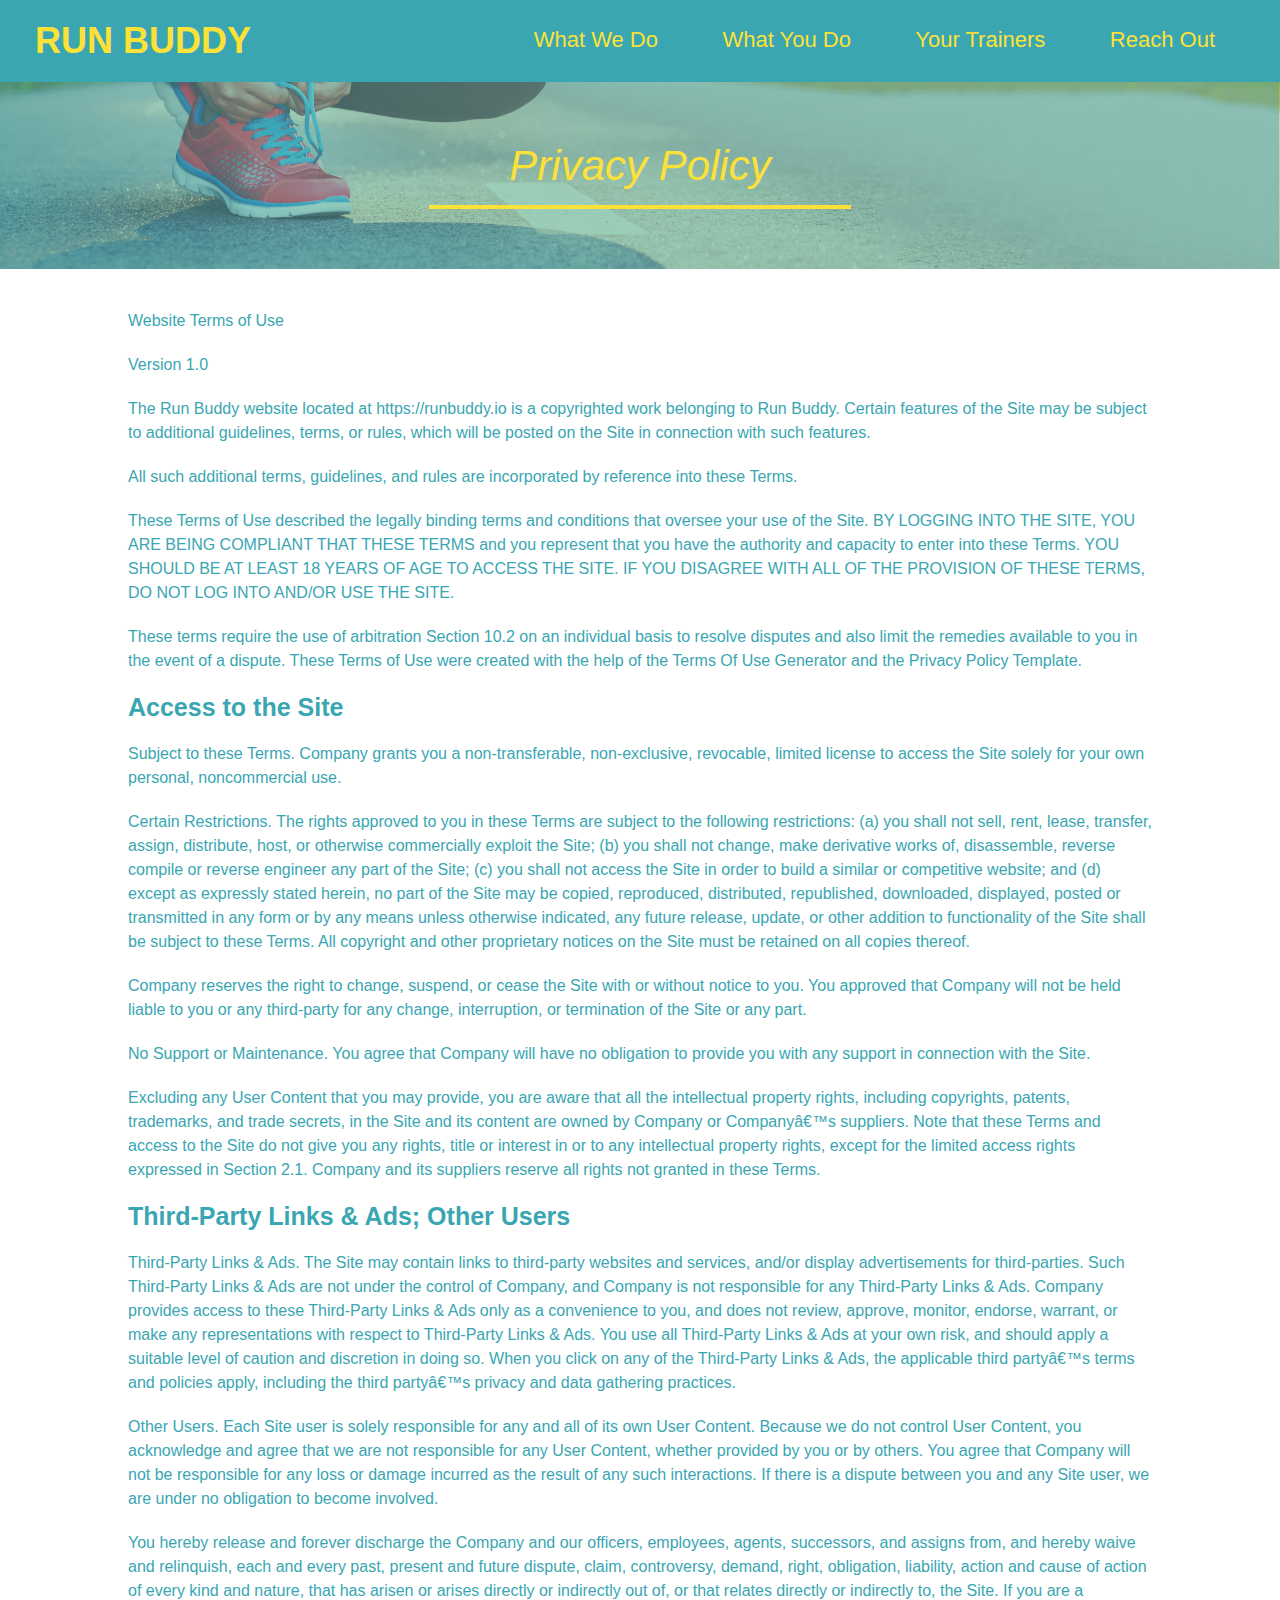
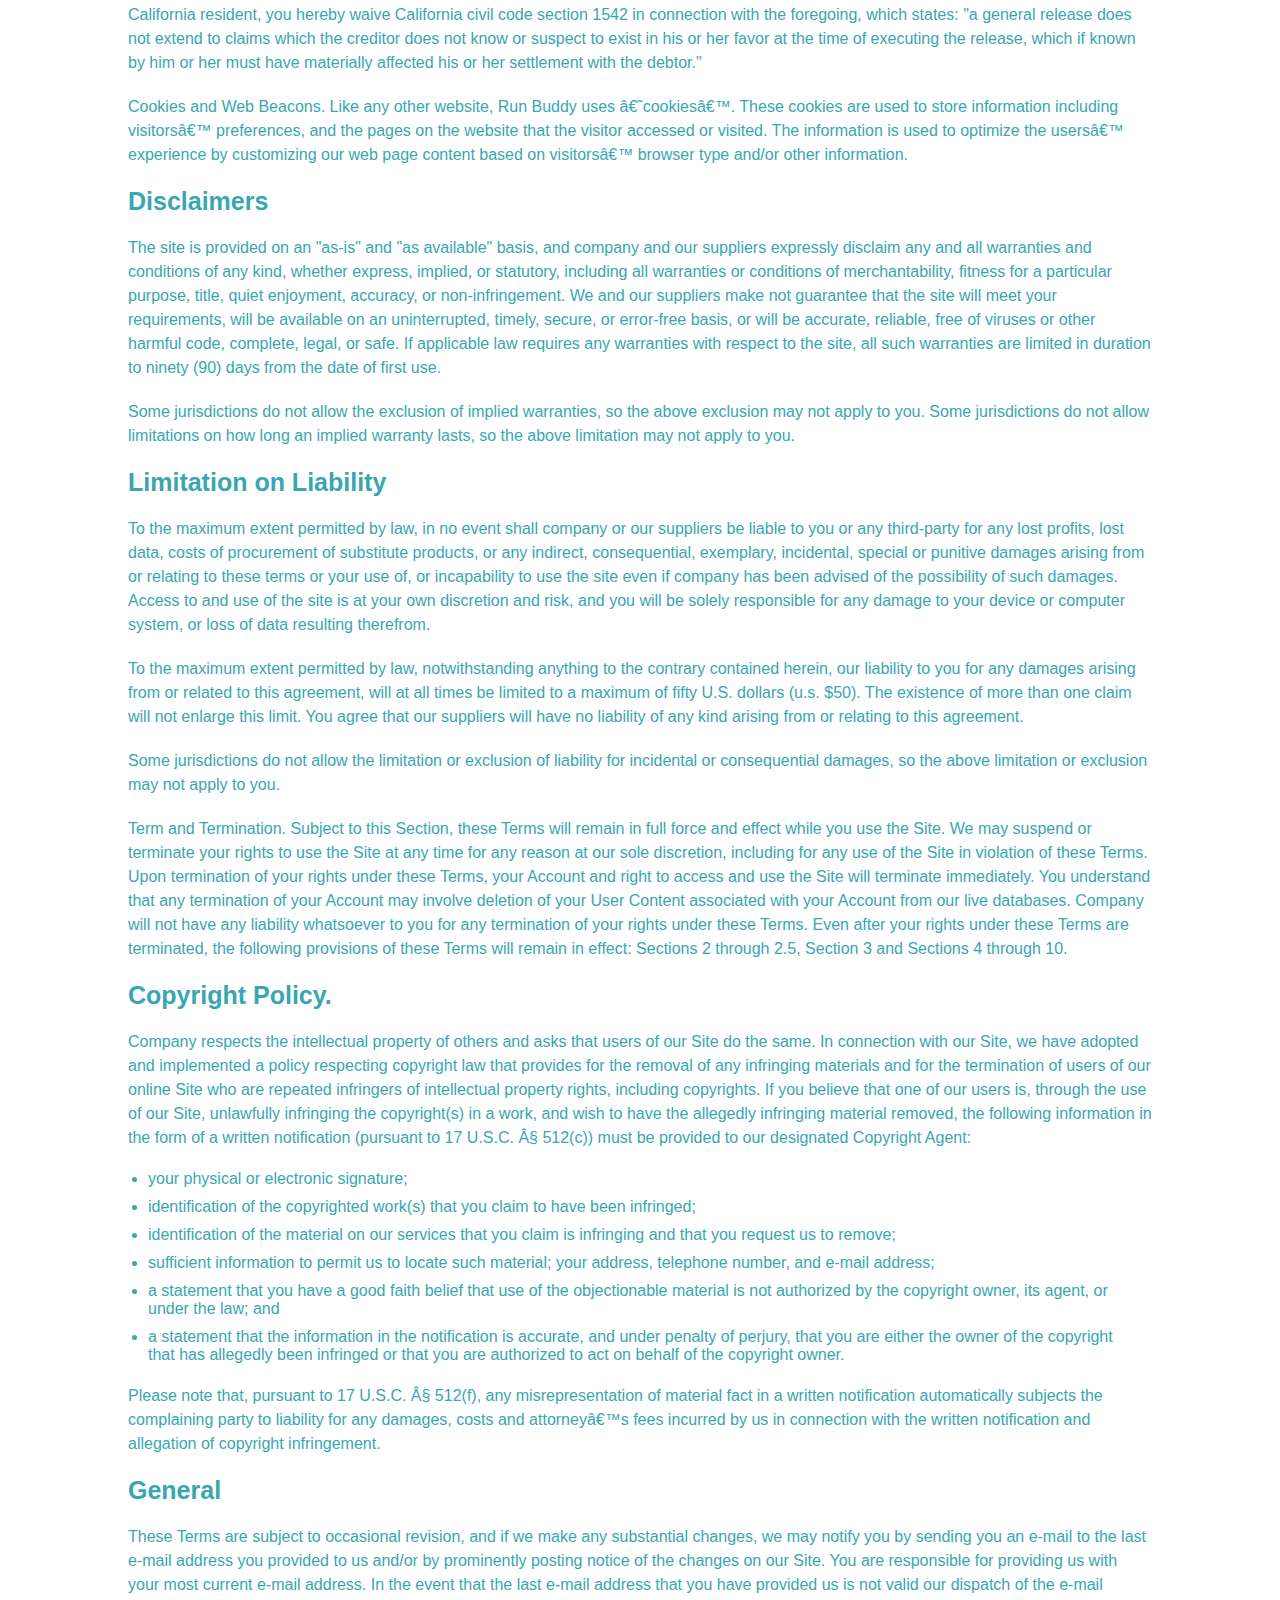
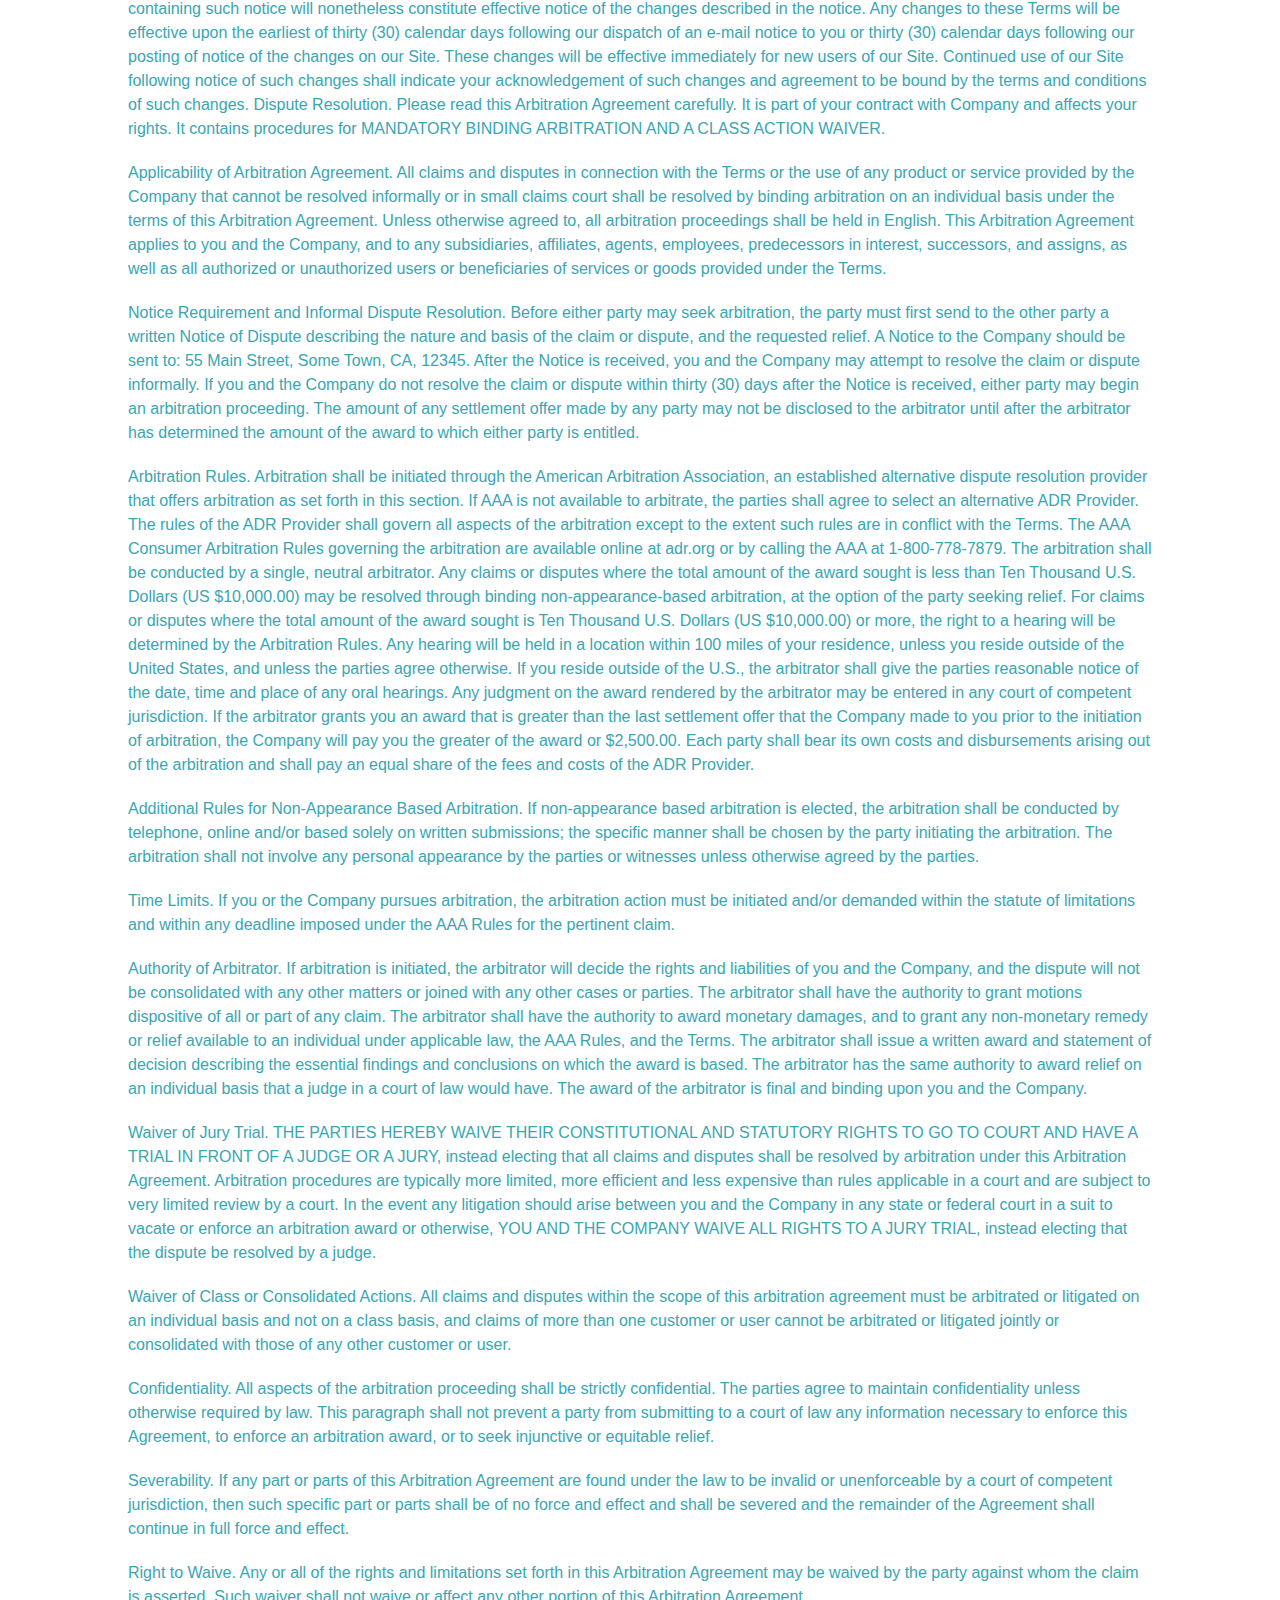
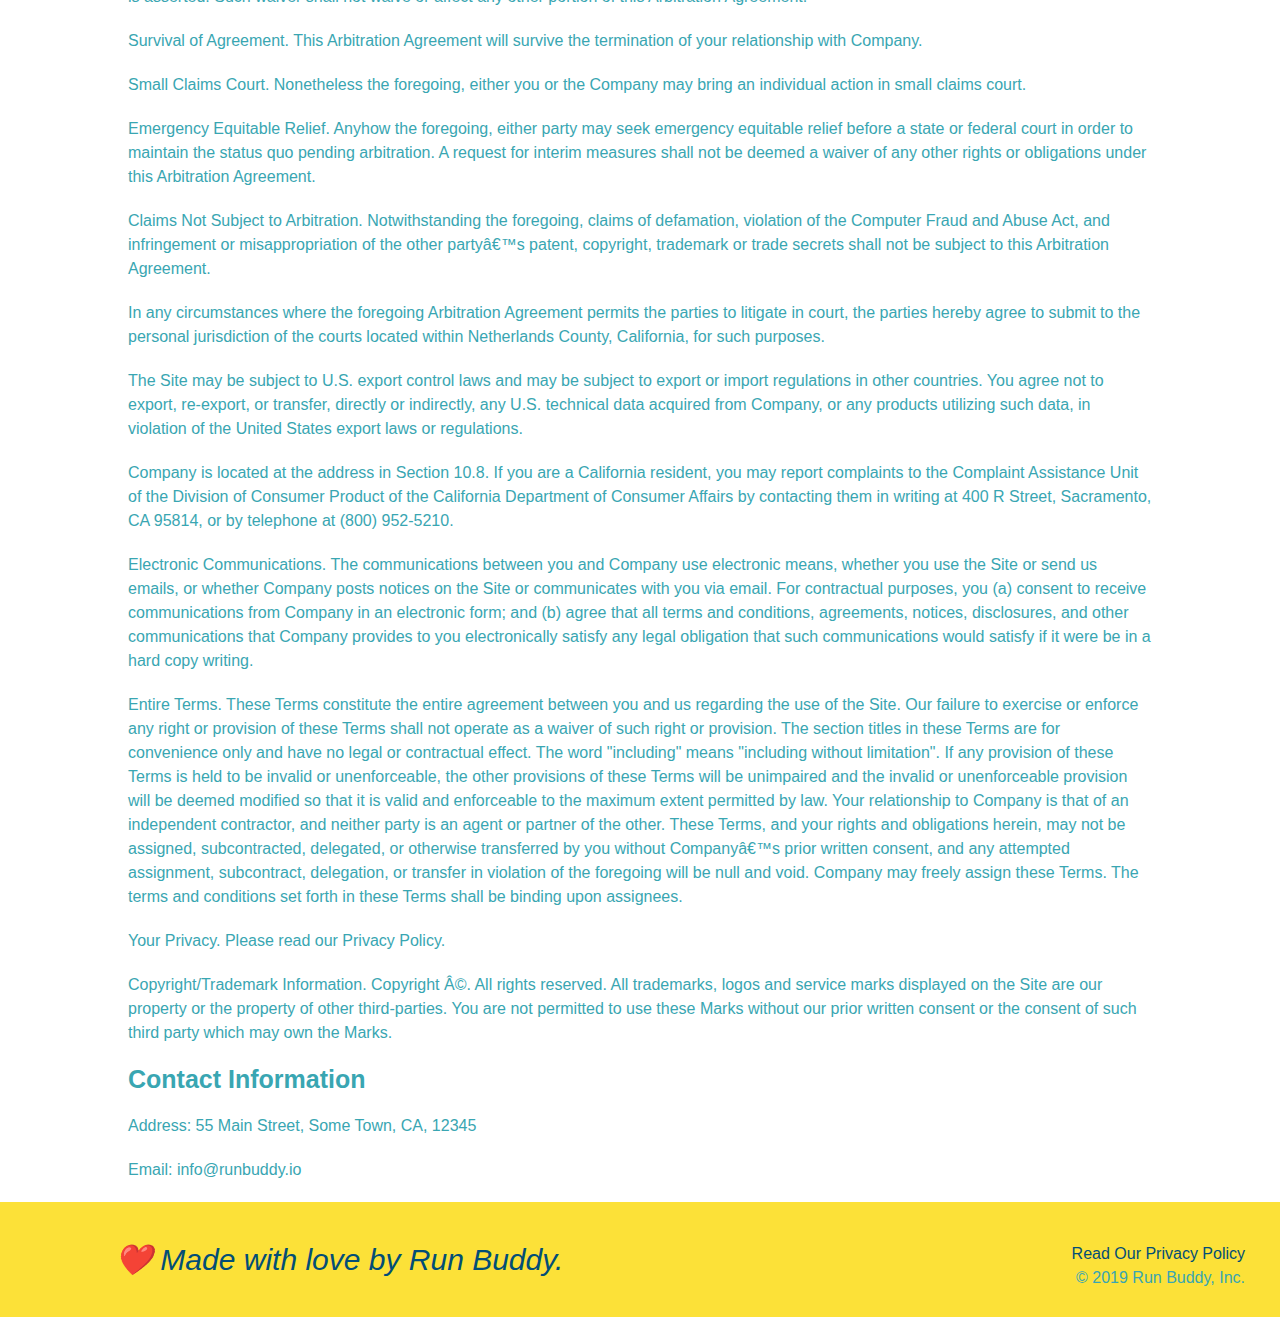
==== privacy-policy.html @ 4a65456a "privacy policy" ====
<!DOCTYPE html>
<html lang="en">
<head>
    <meta charset="UTF-8" />
    <title>Privacy Policy - Run Buddy</title>
    <link rel="stylesheet" href="./assets/css/style.css" />
    <link rel="stylesheet" href="./assets/css/secondary-style.css" />
</head>
<body>
<header>
    <h1>RUN BUDDY</h1>
    <nav>
        <!-- Unordered list element -->
        <ul>
            <!-- List item element-->
            <li>
                <!-- Anchor element -->
                <a href="./index.html#what-we-do">What We Do</a>
            </li>
            <li>
                <a href="./index.html#what-you-do">What You Do</a>
            </li>
            <li>
                <a href="./index.html#your-trainers">Your Trainers</a>
            </li>
            <li>
                <a href="./index.html#reach-out">Reach Out</a>
            </li>
        </ul>
    </nav>
</header>
<section class="hero">
    <h2 class="page-title">
        Privacy Policy
    </h2>
</section>
<article class="secondary-content">
    <p>
        Website Terms of Use
    </p>

    <p>
        Version 1.0
    </p>

    <p>
        The Run Buddy website located at https://runbuddy.io is a copyrighted work belonging to Run Buddy. Certain
        features of the Site may be subject to additional guidelines, terms, or rules, which will be posted on the Site
        in connection with such features.
    </p>

    <p>
        All such additional terms, guidelines, and rules are incorporated by reference into these Terms.
    </p>

    <p>
        These Terms of Use described the legally binding terms and conditions that oversee your use of the Site. BY
        LOGGING INTO THE SITE, YOU ARE BEING COMPLIANT THAT THESE TERMS and you represent that you have the authority
        and capacity to enter into these Terms. YOU SHOULD BE AT LEAST 18 YEARS OF AGE TO ACCESS THE SITE. IF YOU
        DISAGREE WITH ALL OF THE PROVISION OF THESE TERMS, DO NOT LOG INTO AND/OR USE THE SITE.
    </p>

    <p>
        These terms require the use of arbitration Section 10.2 on an individual basis to resolve disputes and also
        limit the remedies available to you in the event of a dispute. These Terms of Use were created with the help of
        the Terms Of Use Generator and the Privacy Policy Template.
    </p>

    <h3>
        Access to the Site
    </h3>

    <p>
        Subject to these Terms. Company grants you a non-transferable, non-exclusive, revocable, limited license to
        access the Site solely for your own personal, noncommercial use.
    </p>

    <p>
        Certain Restrictions. The rights approved to you in these Terms are subject to the following restrictions: (a)
        you shall not sell, rent, lease, transfer, assign, distribute, host, or otherwise commercially exploit the Site;
        (b) you shall not change, make derivative works of, disassemble, reverse compile or reverse engineer any part of
        the Site; (c) you shall not access the Site in order to build a similar or competitive website; and (d) except
        as expressly stated herein, no part of the Site may be copied, reproduced, distributed, republished, downloaded,
        displayed, posted or transmitted in any form or by any means unless otherwise indicated, any future release,
        update, or other addition to functionality of the Site shall be subject to these Terms. All copyright and other
        proprietary notices on the Site must be retained on all copies thereof.
    </p>

    <p>
        Company reserves the right to change, suspend, or cease the Site with or without notice to you. You approved
        that Company will not be held liable to you or any third-party for any change, interruption, or termination of
        the Site or any part.
    </p>

    <p>
        No Support or Maintenance. You agree that Company will have no obligation to provide you with any support in
        connection with the Site.
    </p>

    <p>
        Excluding any User Content that you may provide, you are aware that all the intellectual property rights,
        including copyrights, patents, trademarks, and trade secrets, in the Site and its content are owned by Company
        or Companyâ€™s suppliers. Note that these Terms and access to the Site do not give you any rights, title or
        interest in or to any intellectual property rights, except for the limited access rights expressed in Section
        2.1. Company and its suppliers reserve all rights not granted in these Terms.
    </p>

    <h3>
        Third-Party Links & Ads; Other Users
    </h3>

    <p>
        Third-Party Links & Ads. The Site may contain links to third-party websites and services, and/or display
        advertisements for third-parties. Such Third-Party Links & Ads are not under the control of Company, and Company
        is not responsible for any Third-Party Links & Ads. Company provides access to these Third-Party Links & Ads
        only as a convenience to you, and does not review, approve, monitor, endorse, warrant, or make any
        representations with respect to Third-Party Links & Ads. You use all Third-Party Links & Ads at your own risk,
        and should apply a suitable level of caution and discretion in doing so. When you click on any of the
        Third-Party Links & Ads, the applicable third partyâ€™s terms and policies apply, including the third partyâ€™s
        privacy and data gathering practices.
    </p>

    <p>
        Other Users. Each Site user is solely responsible for any and all of its own User Content. Because we do not
        control User Content, you acknowledge and agree that we are not responsible for any User Content, whether
        provided by you or by others. You agree that Company will not be responsible for any loss or damage incurred as
        the result of any such interactions. If there is a dispute between you and any Site user, we are under no
        obligation to become involved.
    </p>

    <p>
        You hereby release and forever discharge the Company and our officers, employees, agents, successors, and
        assigns from, and hereby waive and relinquish, each and every past, present and future dispute, claim,
        controversy, demand, right, obligation, liability, action and cause of action of every kind and nature, that has
        arisen or arises directly or indirectly out of, or that relates directly or indirectly to, the Site. If you are
        a California resident, you hereby waive California civil code section 1542 in connection with the foregoing,
        which states: "a general release does not extend to claims which the creditor does not know or suspect to exist
        in his or her favor at the time of executing the release, which if known by him or her must have materially
        affected his or her settlement with the debtor."
    </p>

    <p>
        Cookies and Web Beacons. Like any other website, Run Buddy uses â€˜cookiesâ€™. These cookies are used to store
        information including visitorsâ€™ preferences, and the pages on the website that the visitor accessed or visited.
        The information is used to optimize the usersâ€™ experience by customizing our web page content based on visitorsâ€™
        browser type and/or other information.
    </p>

    <h3>
        Disclaimers
    </h3>

    <p>
        The site is provided on an "as-is" and "as available" basis, and company and our suppliers expressly disclaim
        any and all warranties and conditions of any kind, whether express, implied, or statutory, including all
        warranties or conditions of merchantability, fitness for a particular purpose, title, quiet enjoyment, accuracy,
        or non-infringement. We and our suppliers make not guarantee that the site will meet your requirements, will be
        available on an uninterrupted, timely, secure, or error-free basis, or will be accurate, reliable, free of
        viruses or other harmful code, complete, legal, or safe. If applicable law requires any warranties with respect
        to the site, all such warranties are limited in duration to ninety (90) days from the date of first use.
    </p>

    <p>
        Some jurisdictions do not allow the exclusion of implied warranties, so the above exclusion may not apply to
        you. Some jurisdictions do not allow limitations on how long an implied warranty lasts, so the above limitation
        may not apply to you.
    </p>

    <h3>
        Limitation on Liability
    </h3>

    <p>
        To the maximum extent permitted by law, in no event shall company or our suppliers be liable to you or any
        third-party for any lost profits, lost data, costs of procurement of substitute products, or any indirect,
        consequential, exemplary, incidental, special or punitive damages arising from or relating to these terms or
        your use of, or incapability to use the site even if company has been advised of the possibility of such
        damages. Access to and use of the site is at your own discretion and risk, and you will be solely responsible
        for any damage to your device or computer system, or loss of data resulting therefrom.
    </p>

    <p>
        To the maximum extent permitted by law, notwithstanding anything to the contrary contained herein, our liability
        to you for any damages arising from or related to this agreement, will at all times be limited to a maximum of
        fifty U.S. dollars (u.s. $50). The existence of more than one claim will not enlarge this limit. You agree that
        our suppliers will have no liability of any kind arising from or relating to this agreement.
    </p>

    <p>
        Some jurisdictions do not allow the limitation or exclusion of liability for incidental or consequential
        damages, so the above limitation or exclusion may not apply to you.
    </p>

    <p>
        Term and Termination. Subject to this Section, these Terms will remain in full force and effect while you use
        the Site. We may suspend or terminate your rights to use the Site at any time for any reason at our sole
        discretion, including for any use of the Site in violation of these Terms. Upon termination of your rights under
        these Terms, your Account and right to access and use the Site will terminate immediately. You understand that
        any termination of your Account may involve deletion of your User Content associated with your Account from our
        live databases. Company will not have any liability whatsoever to you for any termination of your rights under
        these Terms. Even after your rights under these Terms are terminated, the following provisions of these Terms
        will remain in effect: Sections 2 through 2.5, Section 3 and Sections 4 through 10.
    </p>

    <h3>
        Copyright Policy.
    </h3>

    <p>
        Company respects the intellectual property of others and asks that users of our Site do the same. In connection
        with our Site, we have adopted and implemented a policy respecting copyright law that provides for the removal
        of any infringing materials and for the termination of users of our online Site who are repeated infringers of
        intellectual property rights, including copyrights. If you believe that one of our users is, through the use of
        our Site, unlawfully infringing the copyright(s) in a work, and wish to have the allegedly infringing material
        removed, the following information in the form of a written notification (pursuant to 17 U.S.C. Â§ 512(c)) must
        be provided to our designated Copyright Agent:
    </p>

    <ul>
        <li>
            your physical or electronic signature;
        </li>
        <li>
            identification of the copyrighted work(s) that you claim to have been infringed;
        </li>
        <li>
            identification of the material on our services that you claim is infringing and that you request us to remove;
        </li>
        <li>
            sufficient information to permit us to locate such material; your address, telephone number, and e-mail
            address;
        </li>
        <li>
            a statement that you have a good faith belief that use of the objectionable material is not authorized by the
            copyright owner, its agent, or under the law; and
        </li>
        <li>
            a statement that the information in the notification is accurate, and under penalty of perjury, that you are
            either the owner of the copyright that has allegedly been infringed or that you are authorized to act on
            behalf of the copyright owner.
        </li>
    </ul>

    <p>
        Please note that, pursuant to 17 U.S.C. Â§ 512(f), any misrepresentation of material fact in a written
        notification automatically subjects the complaining party to liability for any damages, costs and attorneyâ€™s
        fees incurred by us in connection with the written notification and allegation of copyright infringement.
    </p>

    <h3>
        General
    </h3>

    <p>
        These Terms are subject to occasional revision, and if we make any substantial changes, we may notify you by
        sending you an e-mail to the last e-mail address you provided to us and/or by prominently posting notice of the
        changes on our Site. You are responsible for providing us with your most current e-mail address. In the event
        that the last e-mail address that you have provided us is not valid our dispatch of the e-mail containing such
        notice will nonetheless constitute effective notice of the changes described in the notice. Any changes to these
        Terms will be effective upon the earliest of thirty (30) calendar days following our dispatch of an e-mail
        notice to you or thirty (30) calendar days following our posting of notice of the changes on our Site. These
        changes will be effective immediately for new users of our Site. Continued use of our Site following notice of
        such changes shall indicate your acknowledgement of such changes and agreement to be bound by the terms and
        conditions of such changes. Dispute Resolution. Please read this Arbitration Agreement carefully. It is part of
        your contract with Company and affects your rights. It contains procedures for MANDATORY BINDING ARBITRATION AND
        A CLASS ACTION WAIVER.
    </p>

    <p>
        Applicability of Arbitration Agreement. All claims and disputes in connection with the Terms or the use of any
        product or service provided by the Company that cannot be resolved informally or in small claims court shall be
        resolved by binding arbitration on an individual basis under the terms of this Arbitration Agreement. Unless
        otherwise agreed to, all arbitration proceedings shall be held in English. This Arbitration Agreement applies to
        you and the Company, and to any subsidiaries, affiliates, agents, employees, predecessors in interest,
        successors, and assigns, as well as all authorized or unauthorized users or beneficiaries of services or goods
        provided under the Terms.
    </p>

    <p>
        Notice Requirement and Informal Dispute Resolution. Before either party may seek arbitration, the party must
        first send to the other party a written Notice of Dispute describing the nature and basis of the claim or
        dispute, and the requested relief. A Notice to the Company should be sent to: 55 Main Street, Some Town, CA,
        12345. After the Notice is received, you and the Company may attempt to resolve the claim or dispute informally.
        If you and the Company do not resolve the claim or dispute within thirty (30) days after the Notice is received,
        either party may begin an arbitration proceeding. The amount of any settlement offer made by any party may not
        be disclosed to the arbitrator until after the arbitrator has determined the amount of the award to which either
        party is entitled.
    </p>

    <p>
        Arbitration Rules. Arbitration shall be initiated through the American Arbitration Association, an established
        alternative dispute resolution provider that offers arbitration as set forth in this section. If AAA is not
        available to arbitrate, the parties shall agree to select an alternative ADR Provider. The rules of the ADR
        Provider shall govern all aspects of the arbitration except to the extent such rules are in conflict with the
        Terms. The AAA Consumer Arbitration Rules governing the arbitration are available online at adr.org or by
        calling the AAA at 1-800-778-7879. The arbitration shall be conducted by a single, neutral arbitrator. Any
        claims or disputes where the total amount of the award sought is less than Ten Thousand U.S. Dollars (US
        $10,000.00) may be resolved through binding non-appearance-based arbitration, at the option of the party seeking
        relief. For claims or disputes where the total amount of the award sought is Ten Thousand U.S. Dollars (US
        $10,000.00) or more, the right to a hearing will be determined by the Arbitration Rules. Any hearing will be
        held in a location within 100 miles of your residence, unless you reside outside of the United States, and
        unless the parties agree otherwise. If you reside outside of the U.S., the arbitrator shall give the parties
        reasonable notice of the date, time and place of any oral hearings. Any judgment on the award rendered by the
        arbitrator may be entered in any court of competent jurisdiction. If the arbitrator grants you an award that is
        greater than the last settlement offer that the Company made to you prior to the initiation of arbitration, the
        Company will pay you the greater of the award or $2,500.00. Each party shall bear its own costs and
        disbursements arising out of the arbitration and shall pay an equal share of the fees and costs of the ADR
        Provider.
    </p>

    <p>
        Additional Rules for Non-Appearance Based Arbitration. If non-appearance based arbitration is elected, the
        arbitration shall be conducted by telephone, online and/or based solely on written submissions; the specific
        manner shall be chosen by the party initiating the arbitration. The arbitration shall not involve any personal
        appearance by the parties or witnesses unless otherwise agreed by the parties.
    </p>

    <p>
        Time Limits. If you or the Company pursues arbitration, the arbitration action must be initiated and/or demanded
        within the statute of limitations and within any deadline imposed under the AAA Rules for the pertinent claim.
    </p>

    <p>
        Authority of Arbitrator. If arbitration is initiated, the arbitrator will decide the rights and liabilities of
        you and the Company, and the dispute will not be consolidated with any other matters or joined with any other
        cases or parties. The arbitrator shall have the authority to grant motions dispositive of all or part of any
        claim. The arbitrator shall have the authority to award monetary damages, and to grant any non-monetary remedy
        or relief available to an individual under applicable law, the AAA Rules, and the Terms. The arbitrator shall
        issue a written award and statement of decision describing the essential findings and conclusions on which the
        award is based. The arbitrator has the same authority to award relief on an individual basis that a judge in a
        court of law would have. The award of the arbitrator is final and binding upon you and the Company.
    </p>

    <p>
        Waiver of Jury Trial. THE PARTIES HEREBY WAIVE THEIR CONSTITUTIONAL AND STATUTORY RIGHTS TO GO TO COURT AND HAVE
        A TRIAL IN FRONT OF A JUDGE OR A JURY, instead electing that all claims and disputes shall be resolved by
        arbitration under this Arbitration Agreement. Arbitration procedures are typically more limited, more efficient
        and less expensive than rules applicable in a court and are subject to very limited review by a court. In the
        event any litigation should arise between you and the Company in any state or federal court in a suit to vacate
        or enforce an arbitration award or otherwise, YOU AND THE COMPANY WAIVE ALL RIGHTS TO A JURY TRIAL, instead
        electing that the dispute be resolved by a judge.
    </p>

    <p>
        Waiver of Class or Consolidated Actions. All claims and disputes within the scope of this arbitration agreement
        must be arbitrated or litigated on an individual basis and not on a class basis, and claims of more than one
        customer or user cannot be arbitrated or litigated jointly or consolidated with those of any other customer or
        user.
    </p>

    <p>
        Confidentiality. All aspects of the arbitration proceeding shall be strictly confidential. The parties agree to
        maintain confidentiality unless otherwise required by law. This paragraph shall not prevent a party from
        submitting to a court of law any information necessary to enforce this Agreement, to enforce an arbitration
        award, or to seek injunctive or equitable relief.
    </p>

    <p>
        Severability. If any part or parts of this Arbitration Agreement are found under the law to be invalid or
        unenforceable by a court of competent jurisdiction, then such specific part or parts shall be of no force and
        effect and shall be severed and the remainder of the Agreement shall continue in full force and effect.
    </p>

    <p>
        Right to Waive. Any or all of the rights and limitations set forth in this Arbitration Agreement may be waived
        by the party against whom the claim is asserted. Such waiver shall not waive or affect any other portion of this
        Arbitration Agreement.
    </p>

    <p>
        Survival of Agreement. This Arbitration Agreement will survive the termination of your relationship with
        Company.
    </p>

    <p>
        Small Claims Court. Nonetheless the foregoing, either you or the Company may bring an individual action in small
        claims court.
    </p>

    <p>
        Emergency Equitable Relief. Anyhow the foregoing, either party may seek emergency equitable relief before a
        state or federal court in order to maintain the status quo pending arbitration. A request for interim measures
        shall not be deemed a waiver of any other rights or obligations under this Arbitration Agreement.
    </p>

    <p>
        Claims Not Subject to Arbitration. Notwithstanding the foregoing, claims of defamation, violation of the
        Computer Fraud and Abuse Act, and infringement or misappropriation of the other partyâ€™s patent, copyright,
        trademark or trade secrets shall not be subject to this Arbitration Agreement.
    </p>

    <p>
        In any circumstances where the foregoing Arbitration Agreement permits the parties to litigate in court, the
        parties hereby agree to submit to the personal jurisdiction of the courts located within Netherlands County,
        California, for such purposes.
    </p>

    <p>
        The Site may be subject to U.S. export control laws and may be subject to export or import regulations in other
        countries. You agree not to export, re-export, or transfer, directly or indirectly, any U.S. technical data
        acquired from Company, or any products utilizing such data, in violation of the United States export laws or
        regulations.
    </p>

    <p>
        Company is located at the address in Section 10.8. If you are a California resident, you may report complaints
        to the Complaint Assistance Unit of the Division of Consumer Product of the California Department of Consumer
        Affairs by contacting them in writing at 400 R Street, Sacramento, CA 95814, or by telephone at (800) 952-5210.
    </p>

    <p>
        Electronic Communications. The communications between you and Company use electronic means, whether you use the
        Site or send us emails, or whether Company posts notices on the Site or communicates with you via email. For
        contractual purposes, you (a) consent to receive communications from Company in an electronic form; and (b)
        agree that all terms and conditions, agreements, notices, disclosures, and other communications that Company
        provides to you electronically satisfy any legal obligation that such communications would satisfy if it were be
        in a hard copy writing.
    </p>

    <p>
        Entire Terms. These Terms constitute the entire agreement between you and us regarding the use of the Site. Our
        failure to exercise or enforce any right or provision of these Terms shall not operate as a waiver of such right
        or provision. The section titles in these Terms are for convenience only and have no legal or contractual
        effect. The word "including" means "including without limitation". If any provision of these Terms is held to be
        invalid or unenforceable, the other provisions of these Terms will be unimpaired and the invalid or
        unenforceable provision will be deemed modified so that it is valid and enforceable to the maximum extent
        permitted by law. Your relationship to Company is that of an independent contractor, and neither party is an
        agent or partner of the other. These Terms, and your rights and obligations herein, may not be assigned,
        subcontracted, delegated, or otherwise transferred by you without Companyâ€™s prior written consent, and any
        attempted assignment, subcontract, delegation, or transfer in violation of the foregoing will be null and void.
        Company may freely assign these Terms. The terms and conditions set forth in these Terms shall be binding upon
        assignees.
    </p>

    <p>
        Your Privacy. Please read our Privacy Policy.
    </p>

    <p>
        Copyright/Trademark Information. Copyright Â©. All rights reserved. All trademarks, logos and service marks
        displayed on the Site are our property or the property of other third-parties. You are not permitted to use
        these Marks without our prior written consent or the consent of such third party which may own the Marks.
    </p>

    <h3>
        Contact Information
    </h3>

    <p>
        Address: 55 Main Street, Some Town, CA, 12345
    </p>

    <p>
        Email: info@runbuddy.io
    </p>

</article>
<footer>
    <h2>❤️ Made with love by Run Buddy.</h2>
    <div>
        <a>Read Our Privacy Policy</a><br />
        &copy; 2019 Run Buddy, Inc.
    </div>
</footer>
</body>
</html>
---- assets/css/style.css ----
* {
    margin: 0;
    padding: 0;
    box-sizing: border-box;
}


body {

    color: #39a6b2;
    font-family: Helvetica, Arial, sans-serif;
}

header {
    padding: 20px 35px;
    background-color: #39a6b2;
}
header h1 {
    font-weight: bold;
    font-size: 36px;
    color: #fce138;
    margin: 0;
    display: inline;
}

header a {
    text-decoration: none;
    color: #fce138;
}
header nav {
    float: right;
    margin: 7px 0;
}
header nav ul li {
    display: inline;
}
header nav ul li a {
    margin: 0 30px;
    font-weight: lighter;
    font-size: 22px;
}
footer {
    background: #fce138;
    width: 100%;
    padding: 40px 35px;
}

footer h2 {
    display: inline;
    color: #024e76;
    font-size: 30px;
    margin: 0;
}

footer div {
    float: right;
    line-height: 1.5;
    text-align: right;
}

footer a {
    color: #024e76;
}



.hero {
    background-image: url("../images/hero-bg.jpg");
    height: 600px;
    background-size: cover;
    background-position: center;
    position: relative;
}

.hero-form {
    border: 3px solid #024e76;
    background-color: #fce138;
    padding: 20px;
    width: 500px;
    color: #024e76;
    position: absolute;
    bottom: 120px;
    right: 140px;
}

.hero-form h3 {
    font-size: 24px;
    margin: 0;
}

.hero-form p {
    margin: 5px 0 15px 0;
}

.form-input {
    border: 1px solid #024e76;
    display: block;
    padding: 7px 15px;
    font-size: 16px;
    color: #024e76;
    width: 100%;
    margin-bottom: 15px;
}

.hero-form label {
    margin: 0 5px;
}
.hero-form button {
    color: #fce138;
    background-color: #024e76;
    border: none;
    padding: 10px 20px;
    font-size: 16px;
}

.intro {
    text-align: center;
}

.intro h2 {
    font-size: 55px;
    color: #024e76;
    margin-bottom: 35px;
    padding: 0 100px 20px 100px;
    border-bottom: 3px solid;
    border-color: #fce138;
}



.intro p {
    line-height: 1.7;
    color: #39a6b2;
    width: 80%;
    font-size: 20px;
    margin: 0 auto;
}


.steps {
    text-align: center;
    background: #fce138;
}



.section-title {
    font-size: 55px;
    display: inline-block;
    padding: 0 100px 20px 100px;
    border-bottom: 3px solid;
    margin-bottom: 35px;
    color: #024e76;
}

.primary-border {
    border-color: #fce138;
}

.secondary-border {
    border-color: #39a6b2;
}

.steps div {
    margin-bottom: 80px;
}

.steps img {
    width: 15%;
    margin: 10px 0;
}

.steps h3 {
    color: #024e76;
    font-size: 46px;
    margin-top: 10px;
}

.steps p {
    color: #39a6b2;
    font-size: 23px;
}

.steps span {
    font-size: 38px;
}

.trainers{ text-align: center;}

.trainer {
    width: 900px;
    margin: 0 auto 30px auto;
    background: #024e76;
    color: #fce138;
    overflow: auto
}

.trainer img {
    width: 35%;
    float: left;
}

.trainer-bio {
    padding: 35px;
    float: left;
    width: 65%;
}


.text-left {
    text-align: left;
}

.text-right {
    text-align: right;
}

.trainer-bio h3 {
    font-size: 32px;
    margin-bottom: 8px;
}

.trainer-bio h4 {
    font-weight: lighter;
    font-size: 26px;
    margin-bottom: 25px;
}

.trainer-bio p {
    font-size: 17px;
    line-height: 1.3;
}

/* REACH OUT STYLES START */
.contact {
    text-align: center;
    background: #024e76;
}

.contact h2 {
    color: #fce138;
}

.section-title {
    font-size: 55px;
    display: inline-block;
    padding: 0 100px 20px 100px;
    border-bottom: 3px solid;
    margin-bottom: 35px;
    color: #024e76;
}

.contact-info iframe {
    width: 400px;
    height: 400px;
}

.contact-info div {
    width: 410px;
    display: inline-block;
    vertical-align: top;
    text-align: left;
    margin: 30px 0 0 60px;
    color: white;
}

.contact-info h3 {
    color: #fce138;
    font-size: 32px;
}

.contact-info p, .contact-info address {
    margin: 20px 0;
    line-height: 1.5;
    font-size: 20px;
    font-style: normal;
}

.contact-info a {
    color: #fce138;
}

/* REACH OUT STYLES END */
section {
    padding: 60px;
}
---- assets/css/secondary-style.css ----
.hero {
    background-position: bottom;
    height: auto;
    text-align: center;
    margin-bottom: 40px;
}

h2{display: inline-block;
border-bottom: 4px solid #fce138;
padding:0 80px 15px 80px;
font-weight: normal;
font-size: 42px;
font-style: italic;
color:#fce138}

.secondary-content{
    width:80%;
    margin: auto;}
.secondary-content article{
    color: #024e76;
}
.secondary-content h3{
    font-size: 25px;
    margin: 20px 0 20px 0;

}

.secondary-content p{
    font-size: 16px;
    line-height: 1.5;
    margin: 20px 0 20px 0;
}
.secondary-content ul{
    margin: 15px 20px 15px 20px;
}
.secondary-content li{
    color:#39a6b2;
    margin: 10px 0 10px 0;
}
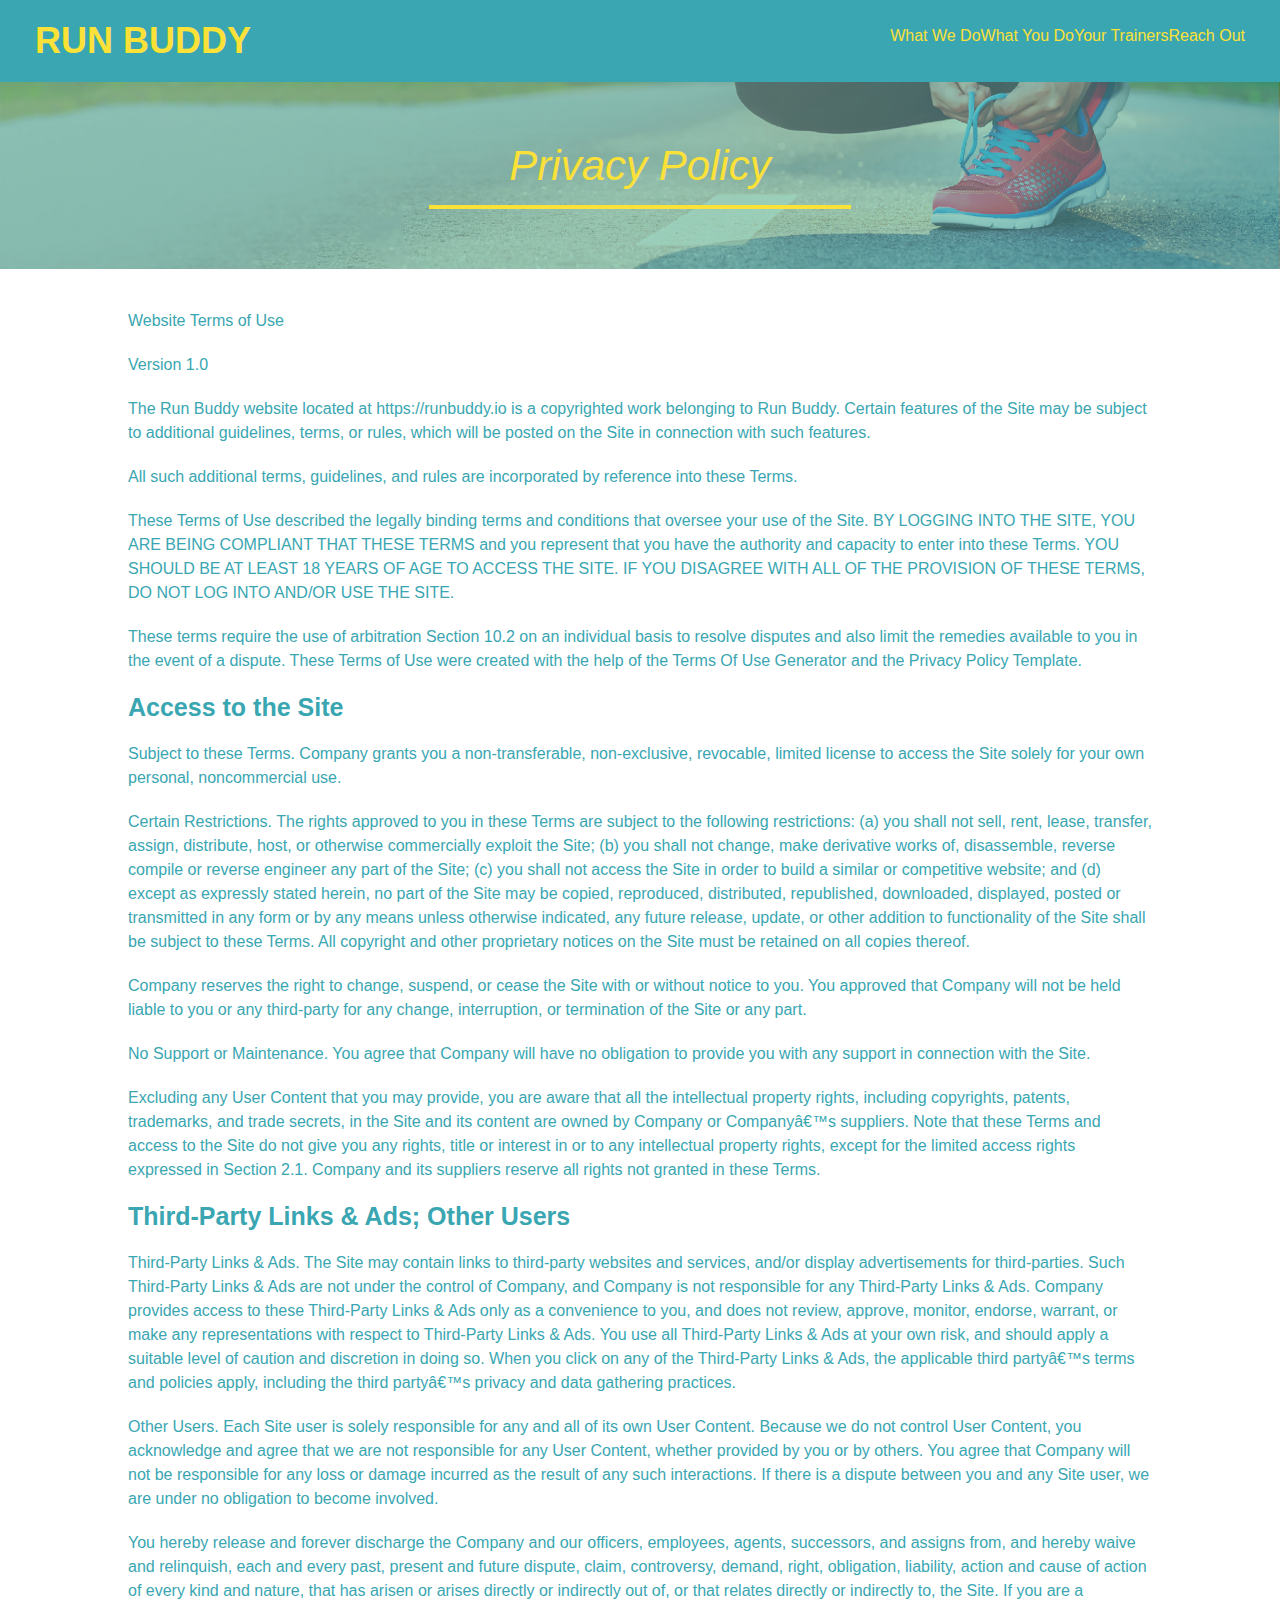
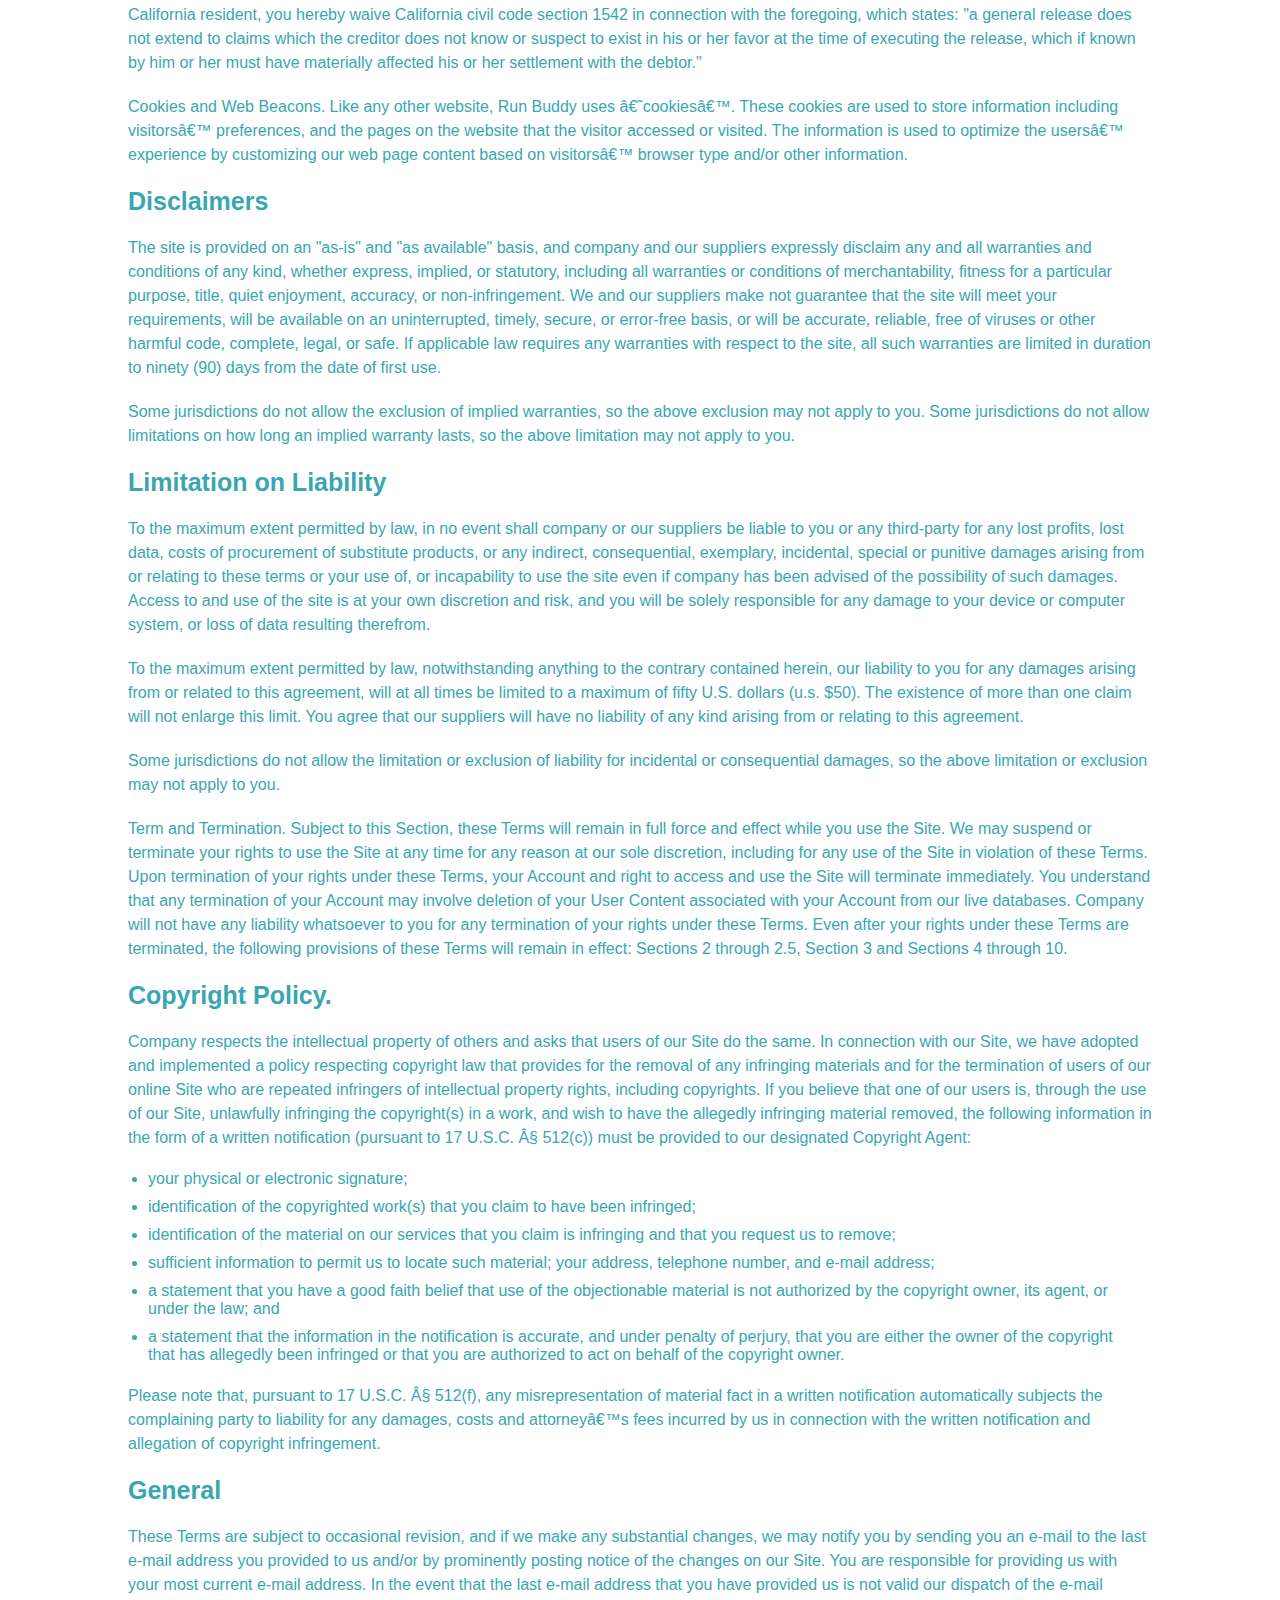
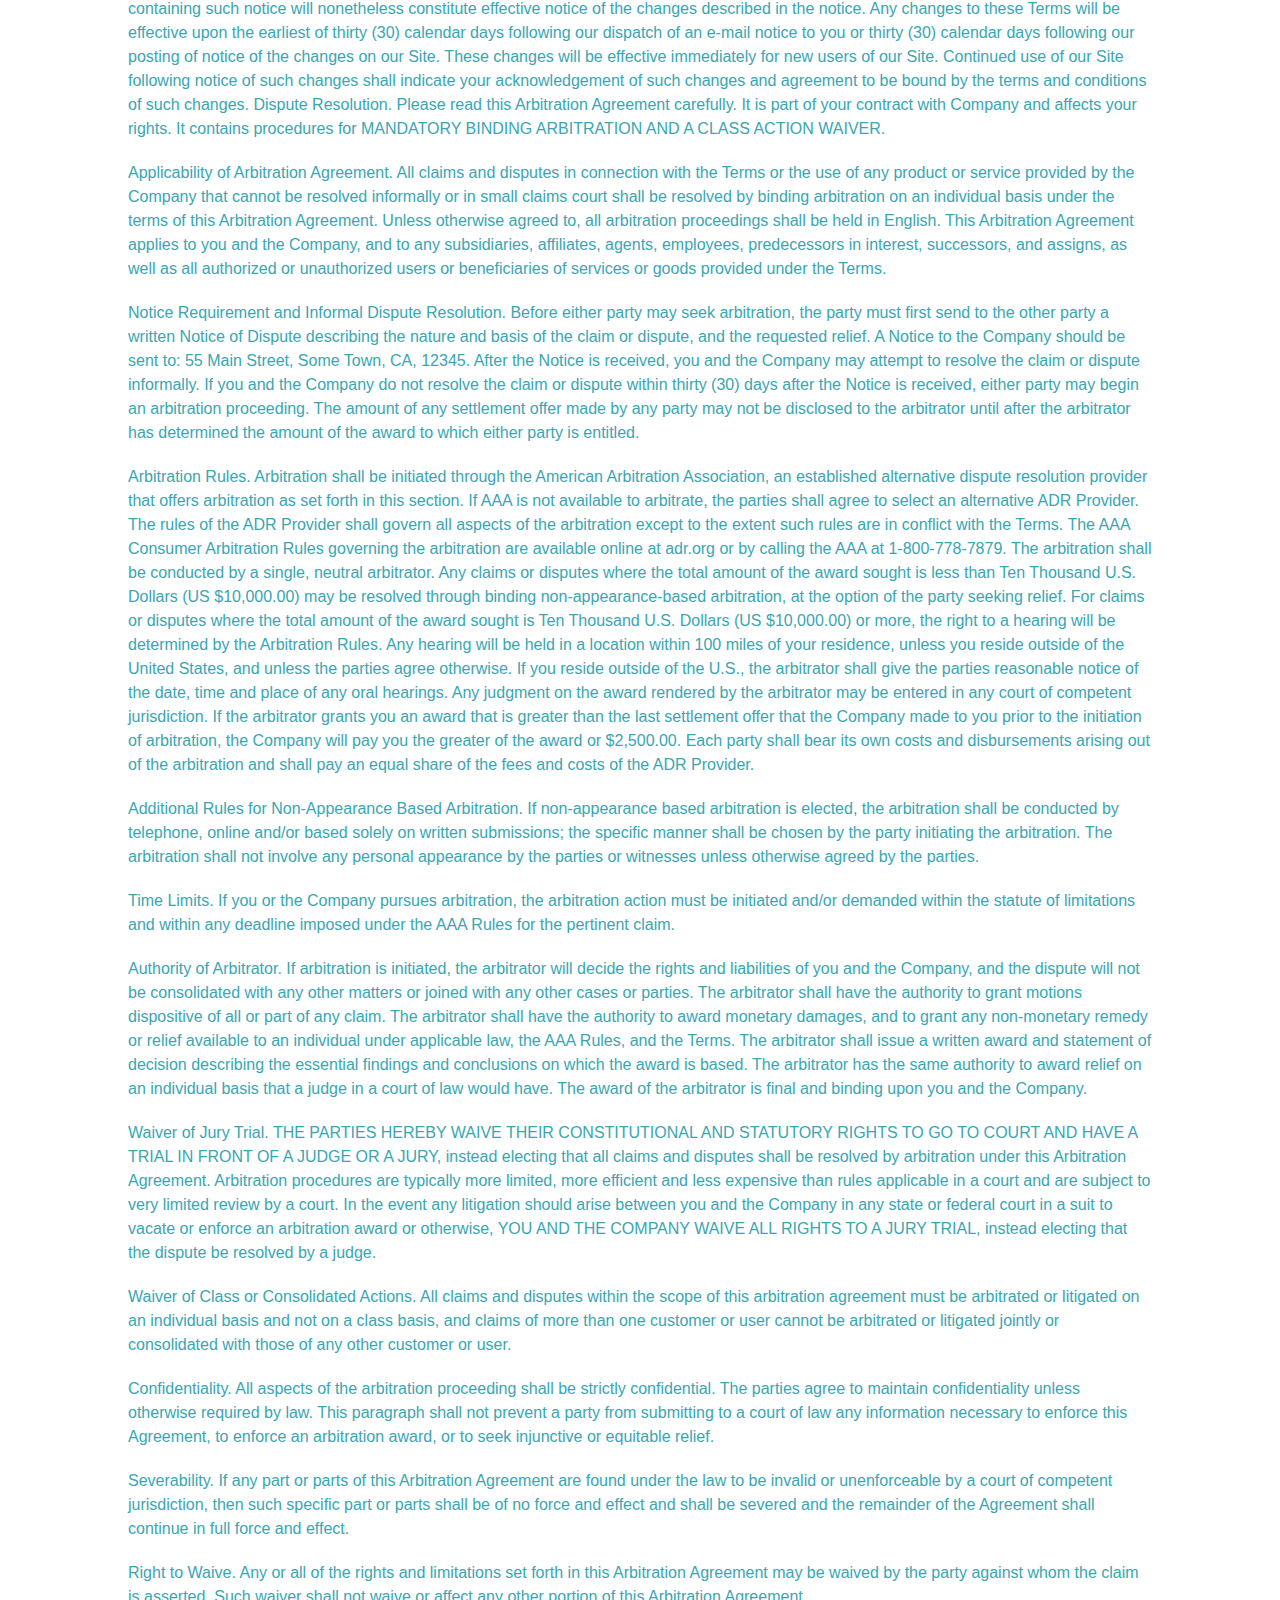
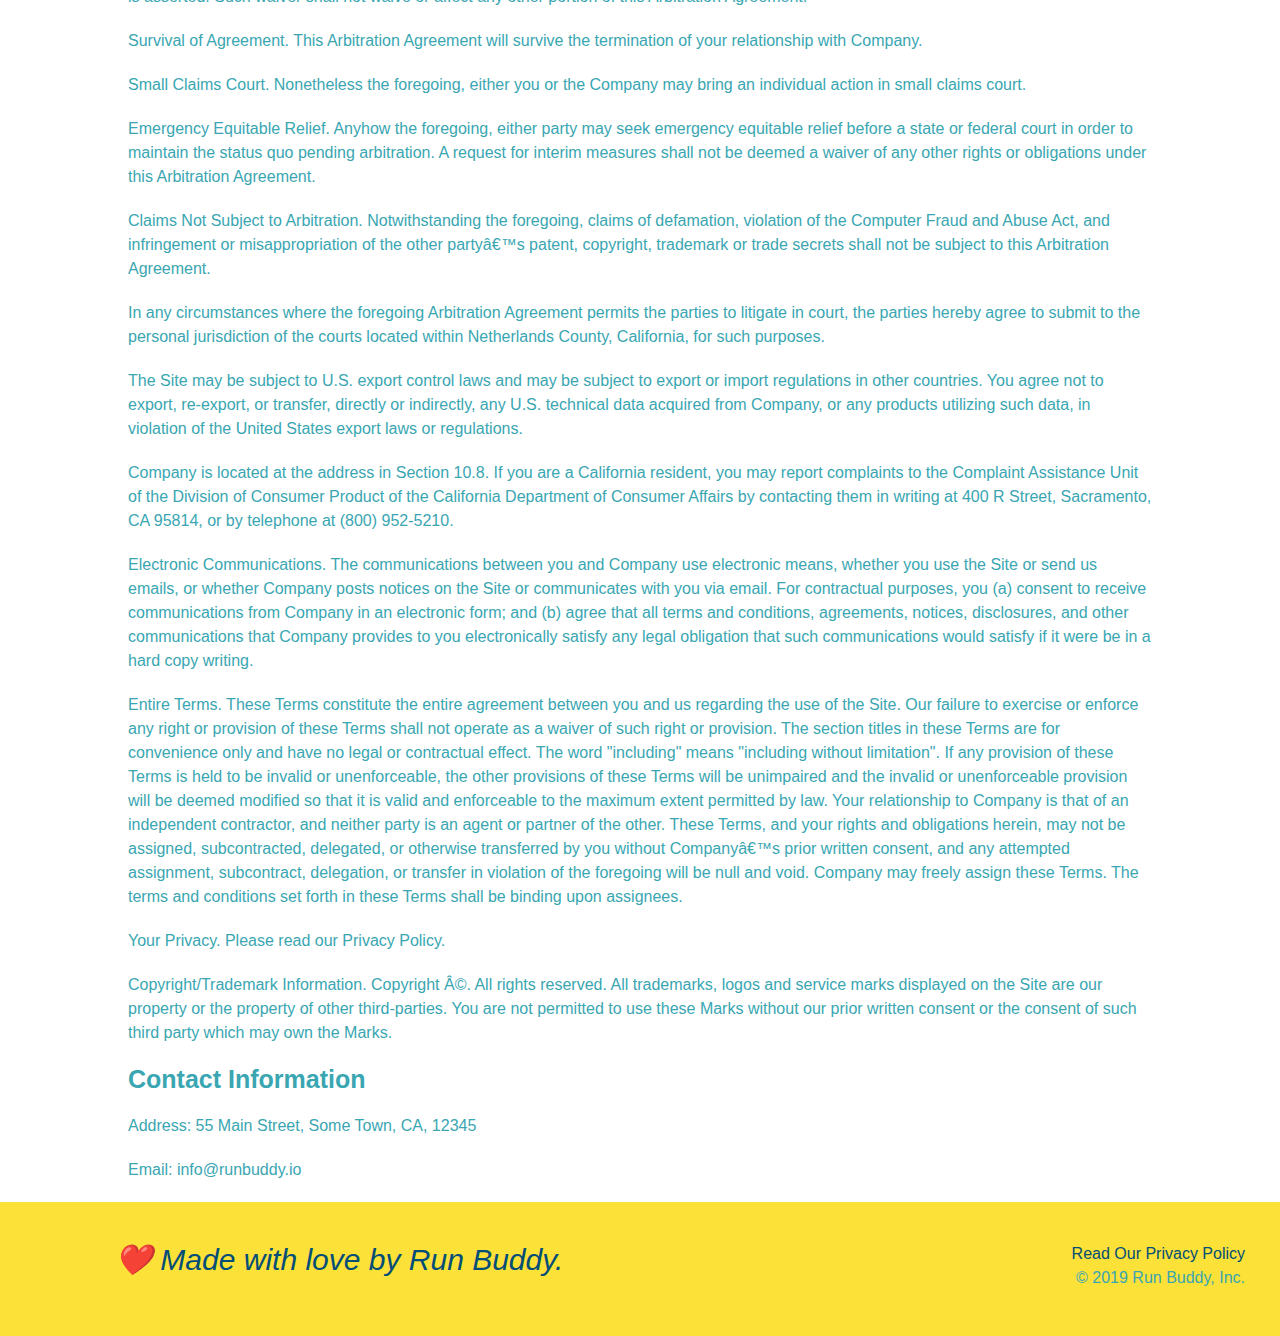
==== commit 23224bf7: "media queries" ====
--- a/privacy-policy.html
+++ b/privacy-policy.html
@@ -2,6 +2,7 @@
 <html lang="en">
 <head>
     <meta charset="UTF-8" />
+    <meta name="viewport" content="width=device-width, initial-scale=1.0" />
     <title>Privacy Policy - Run Buddy</title>
     <link rel="stylesheet" href="./assets/css/style.css" />
     <link rel="stylesheet" href="./assets/css/secondary-style.css" />
--- a/assets/css/style.css
+++ b/assets/css/style.css
@@ -14,46 +14,58 @@
 header {
     padding: 20px 35px;
     background-color: #39a6b2;
-}
+    display: flex;
+    justify-content: space-between;
+    flex-wrap: wrap;
+}
+
 header h1 {
     font-weight: bold;
+    margin: 0;
     font-size: 36px;
     color: #fce138;
-    margin: 0;
-    display: inline;
-}
+  }
 
 header a {
     text-decoration: none;
     color: #fce138;
 }
 header nav {
-    float: right;
+
     margin: 7px 0;
 }
-header nav ul li {
-    display: inline;
 }
 header nav ul li a {
-    margin: 0 30px;
+    padding: 10px 15px;
     font-weight: lighter;
-    font-size: 22px;
-}
+    font-size: 1.55vw;
+  }
+
+header nav ul {
+    display: flex;
+    flex-wrap: wrap;
+    justify-content: space-between;
+    align-items: center;
+    list-style: none;
+  }
+
 footer {
     background: #fce138;
     width: 100%;
     padding: 40px 35px;
+    display:flex;
+    justify-content: space-between;
+    flex-wrap: wrap;
 }
 
 footer h2 {
-    display: inline;
     color: #024e76;
     font-size: 30px;
     margin: 0;
 }
 
 footer div {
-    float: right;
+    
     line-height: 1.5;
     text-align: right;
 }
@@ -66,21 +78,36 @@
 
 .hero {
     background-image: url("../images/hero-bg.jpg");
-    height: 600px;
     background-size: cover;
     background-position: center;
-    position: relative;
+    display:flex;
+    justify-content: center;
+    flex-wrap:wrap;
+    align-items: flex-start;
+
+
+}
+.hero-cta{
+    width: 35%;
+    text-align: right;
+    margin: 3.5%;
+    color: #fff;
+    font-size: 18px;
+    line-height: 1.2;
+}
+.hero-cta h2 {
+    font-style: italic;
+    font-size: 55px;
+    color: #fce138;
 }
 
 .hero-form {
     border: 3px solid #024e76;
     background-color: #fce138;
     padding: 20px;
-    width: 500px;
-    color: #024e76;
-    position: absolute;
-    bottom: 120px;
-    right: 140px;
+    color: #024e76;
+    width:40%;
+    margin:3.5%;
 }
 
 .hero-form h3 {
@@ -113,9 +140,6 @@
     font-size: 16px;
 }
 
-.intro {
-    text-align: center;
-}
 
 .intro h2 {
     font-size: 55px;
@@ -134,15 +158,123 @@
     width: 80%;
     font-size: 20px;
     margin: 0 auto;
-}
-
-
+    text-align: center;
+}
+
+
+.section-title {
+    font-size: 48px;
+    border-bottom: 3px solid;
+    color: #024e76;
+}
+
+.primary-border {
+    border-color: #fce138;
+}
+
+.secondary-border {
+    border-color: #39a6b2;
+}
 .steps {
-    text-align: center;
     background: #fce138;
 }
 
-
+.step {
+    margin: 50px auto;
+    padding-bottom: 50px;
+    width: 80%;
+    border-bottom: 1px solid #39a6b2;
+    display: flex;
+    flex-wrap: wrap;
+    align-items: center;
+    justify-content: space-between;
+}
+.step-info{flex:2 70%;
+    display: flex;
+    flex-wrap: wrap;
+    align-items:centr;
+
+}
+.step h3 {
+    color: #024e76;
+    font-size: 46px;
+    flex: 1 30%;
+}
+
+.step-text p{
+    color: #39a6b2;
+    font-size: 18px;
+}
+.step-text h4{
+    font-size: 26px;
+    line-height: 1.5;
+    color: #024e76;
+}
+.step-img{
+    flex:1 12%;
+    margin-right: 20px;
+}
+.step-img img{
+    max-width: 100%;
+}
+.step-text{
+    flex:12;
+}
+/*trainer section*/
+.trainer {
+    margin:20px;
+    flex: 1;
+    background: #024e76;
+    color: #fce138;
+}
+.trainers {
+    width: 100%;
+    margin: 0 auto;
+    display: flex;
+    flex-wrap: wrap;
+    justify-content: space-around;
+}
+
+.trainer img {
+    width: 100%;
+}
+
+.trainer-bio {
+    padding: 25px;
+    line-height: 1.3;
+}
+
+
+.text-left {
+    text-align: left;
+}
+
+.text-right {
+    text-align: right;
+}
+
+.trainer-bio h3 {
+    font-size: 28px;
+}
+
+.trainer-bio h4 {
+    font-weight: lighter;
+    font-size: 22px;
+    margin-bottom: 15px;
+}
+
+.trainer-bio p {
+    font-size: 17px;
+}
+
+/* REACH OUT STYLES START */
+.contact {
+    background: #024e76;
+}
+
+.contact h2 {
+    color: #fce138;
+}
 
 .section-title {
     font-size: 55px;
@@ -151,119 +283,28 @@
     border-bottom: 3px solid;
     margin-bottom: 35px;
     color: #024e76;
-}
-
-.primary-border {
-    border-color: #fce138;
-}
-
-.secondary-border {
-    border-color: #39a6b2;
-}
-
-.steps div {
-    margin-bottom: 80px;
-}
-
-.steps img {
-    width: 15%;
-    margin: 10px 0;
-}
-
-.steps h3 {
-    color: #024e76;
-    font-size: 46px;
-    margin-top: 10px;
-}
-
-.steps p {
-    color: #39a6b2;
-    font-size: 23px;
-}
-
-.steps span {
-    font-size: 38px;
-}
-
-.trainers{ text-align: center;}
-
-.trainer {
-    width: 900px;
-    margin: 0 auto 30px auto;
-    background: #024e76;
-    color: #fce138;
-    overflow: auto
-}
-
-.trainer img {
-    width: 35%;
-    float: left;
-}
-
-.trainer-bio {
-    padding: 35px;
-    float: left;
-    width: 65%;
-}
-
-
-.text-left {
-    text-align: left;
-}
-
-.text-right {
-    text-align: right;
-}
-
-.trainer-bio h3 {
-    font-size: 32px;
-    margin-bottom: 8px;
-}
-
-.trainer-bio h4 {
-    font-weight: lighter;
-    font-size: 26px;
-    margin-bottom: 25px;
-}
-
-.trainer-bio p {
-    font-size: 17px;
-    line-height: 1.3;
-}
-
-/* REACH OUT STYLES START */
-.contact {
+    padding-bottom: 20px;
     text-align: center;
-    background: #024e76;
-}
-
-.contact h2 {
-    color: #fce138;
-}
-
-.section-title {
-    font-size: 55px;
-    display: inline-block;
-    padding: 0 100px 20px 100px;
-    border-bottom: 3px solid;
-    margin-bottom: 35px;
-    color: #024e76;
+    margin: 0 auto 35px auto;
+    width:50%;
 }
 
 .contact-info iframe {
-    width: 400px;
     height: 400px;
 }
 
 .contact-info div {
-    width: 410px;
-    display: inline-block;
-    vertical-align: top;
-    text-align: left;
-    margin: 30px 0 0 60px;
     color: white;
 }
-
+.contact-info{
+    display: flex;
+    justify-content: space-between;
+    flex-wrap: wrap;
+}
+.contact-info > * {
+    flex: 1;
+    margin: 15px;
+}
 .contact-info h3 {
     color: #fce138;
     font-size: 32px;
@@ -272,15 +313,41 @@
 .contact-info p, .contact-info address {
     margin: 20px 0;
     line-height: 1.5;
-    font-size: 20px;
+    font-size: 16px;
     font-style: normal;
 }
+.contact-form input, .contact-form textarea{
+    border: 1px solid #024e76;
+    display: block;
+    padding: 7px 15px;
+    font-size: 16px;
+    color: #024e76;
+    width: 100%;
+    margin-bottom: 15px;
+    margin-top: 5px;
+}
+.contact-form buttom{
+    width:100%;
+    border: none;
+    background: #fce138;
+    color: #024e76;
+    text-align: center;
+    padding: 15px 0;
+    font-size: 16px;
+}
 
 .contact-info a {
     color: #fce138;
+}
+.flex-row{
+    display:flex;
 }
 
 /* REACH OUT STYLES END */
 section {
     padding: 60px;
+}
+
+@media screen and (max-width: 980px) {
+    
 }